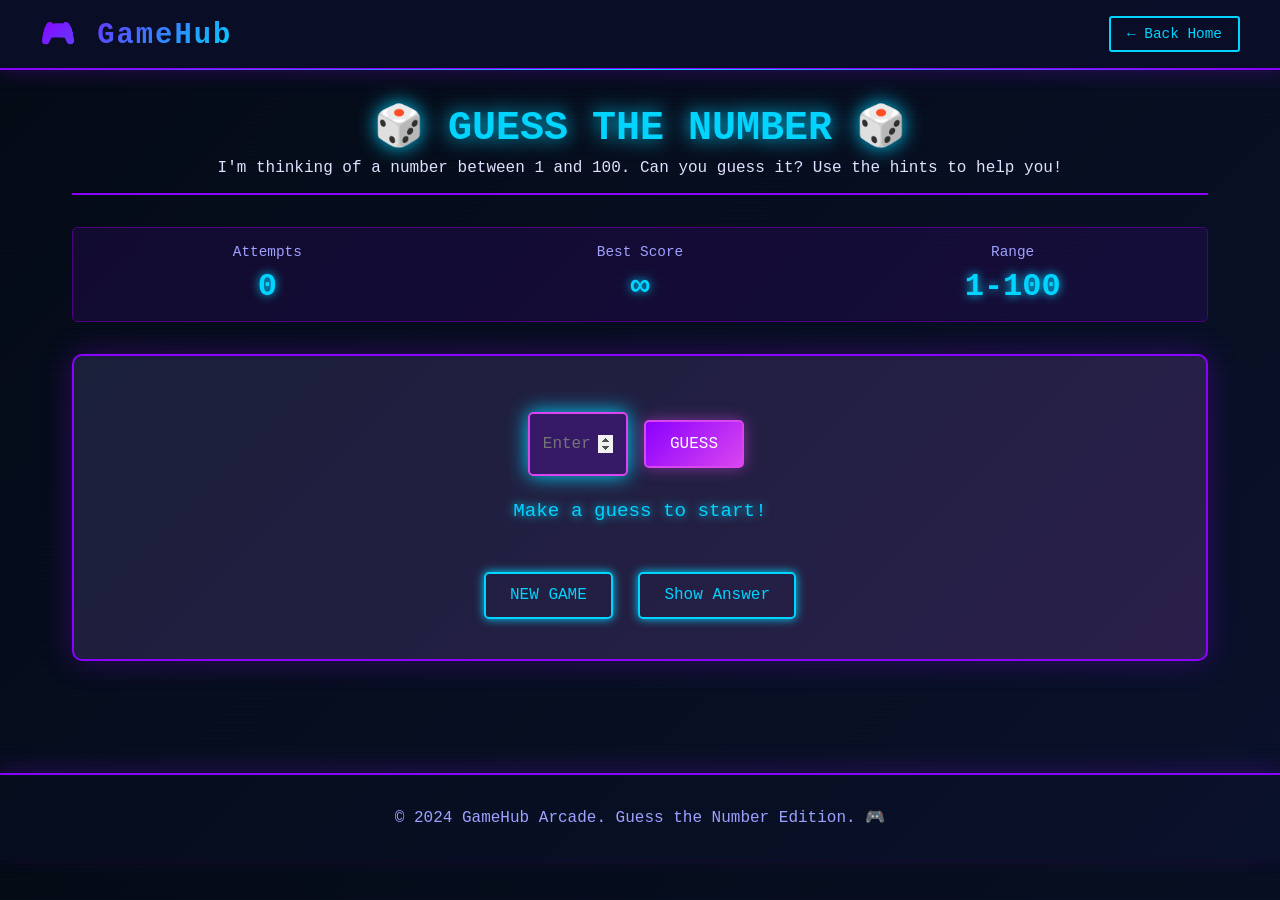
==== games/guessnum.html @ 2fbca7ae "first commit" ====
<!DOCTYPE html>
<html lang="en">
<head>
  <meta charset="UTF-8">
  <meta name="viewport" content="width=device-width, initial-scale=1.0">
  <title>Guess the Number - GameHub</title>
  <link rel="stylesheet" href="../style.css">
</head>
<body>
  <!-- HEADER -->
  <header>
    <div class="header-content">
      <div class="logo">🎮 GameHub</div>
      <div class="nav-buttons">
        <a href="../index.html" class="nav-btn">← Back Home</a>
      </div>
    </div>
  </header>

  <!-- MAIN CONTAINER -->
  <div class="container">
    <!-- GAME HEADER -->
    <section class="game-header">
      <h1>🎲 GUESS THE NUMBER 🎲</h1>
      <p>I'm thinking of a number between 1 and 100. Can you guess it? Use the hints to help you!</p>
    </section>

    <!-- GAME INFO -->
    <div class="game-info">
      <div class="info-box">
        <div class="info-label">Attempts</div>
        <div class="info-value" id="attemptsDisplay">0</div>
      </div>
      <div class="info-box">
        <div class="info-label">Best Score</div>
        <div class="info-value" id="bestScoreDisplay">∞</div>
      </div>
      <div class="info-box">
        <div class="info-label">Range</div>
        <div class="info-value" id="rangeDisplay">1-100</div>
      </div>
    </div>

    <!-- GAME CONTAINER -->
    <div class="game-container">
      <!-- INPUT GROUP -->
      <div class="guess-input-group">
        <input type="number" class="guess-input" id="guessInput" placeholder="Enter your guess" min="1" max="100">
        <button class="btn" id="guessBtn">GUESS</button>
      </div>

      <!-- FEEDBACK MESSAGE -->
      <div class="guess-feedback" id="feedbackMessage">Make a guess to start!</div>

      <!-- CONTROLS -->
      <div style="text-align: center; margin-top: 2rem;">
        <button class="btn btn-secondary" id="newGameBtn">NEW GAME</button>
        <button class="btn btn-secondary" id="showAnswerBtn">Show Answer</button>
      </div>
    </div>
  </div>

  <!-- FOOTER -->
  <footer>
    <p>&copy; 2024 GameHub Arcade. Guess the Number Edition. 🎮</p>
  </footer>

  <script src="../js/guessnum.js"></script>
</body>
</html>
---- style.css ----
/* ============================================
   GAMEHUB - CYBERPUNK ARCADE STYLING
   ============================================ */

* {
  margin: 0;
  padding: 0;
  box-sizing: border-box;
}

:root {
  --primary-purple: #8b00ff;
  --secondary-purple: #d946ef;
  --cyan-glow: #00d4ff;
  --neon-blue: #0066ff;
  --dark-bg: #0a0e27;
  --darker-bg: #050812;
  --card-bg: #1a1f3a;
  --text-primary: #e0e0ff;
  --text-secondary: #a0a0ff;
  --border-color: #4a0080;
}

/* ============================================
   GENERAL STYLES
   ============================================ */

body {
  font-family: 'Courier New', monospace;
  background: linear-gradient(135deg, var(--darker-bg) 0%, var(--dark-bg) 100%);
  color: var(--text-primary);
  overflow-x: hidden;
  position: relative;
}

body::before {
  content: '';
  position: fixed;
  top: 0;
  left: 0;
  width: 100%;
  height: 100%;
  background: 
    repeating-linear-gradient(
      0deg,
      rgba(0, 212, 255, 0.03) 0px,
      rgba(0, 212, 255, 0.03) 1px,
      transparent 1px,
      transparent 2px
    );
  pointer-events: none;
  z-index: 1;
  animation: scanlines 8s linear infinite;
}

@keyframes scanlines {
  0% { transform: translateY(0); }
  100% { transform: translateY(10px); }
}

/* Glitch effect for titles */
@keyframes glitch {
  0%, 19%, 21%, 23%, 25%, 54%, 56%, 100% {
    text-shadow: 
      0 0 10px var(--cyan-glow),
      0 0 20px var(--secondary-purple);
  }
  20%, 24%, 55% {
    text-shadow: 
      -2px 0 10px var(--cyan-glow),
      2px 0 20px var(--secondary-purple);
  }
}

/* Neon glow animation */
@keyframes neon-glow {
  0%, 100% {
    box-shadow: 0 0 10px var(--primary-purple), 
                0 0 20px var(--secondary-purple),
                inset 0 0 10px rgba(139, 0, 255, 0.3);
  }
  50% {
    box-shadow: 0 0 20px var(--primary-purple),
                0 0 40px var(--secondary-purple),
                inset 0 0 20px rgba(139, 0, 255, 0.5);
  }
}

@keyframes pulse-glow {
  0%, 100% { box-shadow: 0 0 5px var(--cyan-glow); }
  50% { box-shadow: 0 0 20px var(--cyan-glow), 0 0 30px var(--neon-blue); }
}

@keyframes float {
  0%, 100% { transform: translateY(0px); }
  50% { transform: translateY(-20px); }
}

/* ============================================
   HEADER & NAVIGATION
   ============================================ */

header {
  background: rgba(10, 14, 39, 0.95);
  border-bottom: 2px solid var(--primary-purple);
  padding: 1rem 2rem;
  position: relative;
  z-index: 100;
  box-shadow: 0 0 20px rgba(139, 0, 255, 0.3);
}

header::after {
  content: '';
  position: absolute;
  bottom: -2px;
  left: 0;
  width: 100%;
  height: 1px;
  background: linear-gradient(90deg, 
              transparent, 
              var(--cyan-glow), 
              transparent);
  animation: pulse-glow 2s ease-in-out infinite;
}

.header-content {
  max-width: 1200px;
  margin: 0 auto;
  display: flex;
  justify-content: space-between;
  align-items: center;
  flex-wrap: wrap;
  gap: 1rem;
}

.logo {
  font-size: 1.8rem;
  font-weight: bold;
  background: linear-gradient(135deg, var(--primary-purple), var(--cyan-glow));
  -webkit-background-clip: text;
  -webkit-text-fill-color: transparent;
  background-clip: text;
  animation: glitch 3s ease-in-out infinite;
  letter-spacing: 2px;
}

.nav-buttons {
  display: flex;
  gap: 1rem;
  flex-wrap: wrap;
}

.nav-btn {
  background: transparent;
  border: 2px solid var(--cyan-glow);
  color: var(--cyan-glow);
  padding: 0.5rem 1rem;
  cursor: pointer;
  font-family: 'Courier New', monospace;
  font-size: 0.9rem;
  border-radius: 3px;
  transition: all 0.3s ease;
  text-decoration: none;
  display: inline-block;
}

.nav-btn:hover {
  background: var(--cyan-glow);
  color: var(--dark-bg);
  box-shadow: 0 0 20px var(--cyan-glow);
  transform: scale(1.05);
}

/* ============================================
   MAIN CONTAINER
   ============================================ */

.container {
  max-width: 1200px;
  margin: 0 auto;
  padding: 2rem;
  position: relative;
  z-index: 2;
}

/* ============================================
   HERO SECTION
   ============================================ */

.hero {
  text-align: center;
  margin: 3rem 0;
  padding: 2rem;
  border: 2px solid var(--primary-purple);
  background: rgba(139, 0, 255, 0.05);
  border-radius: 10px;
  box-shadow: 0 0 30px rgba(139, 0, 255, 0.2);
  animation: neon-glow 3s ease-in-out infinite;
}

.hero h1 {
  font-size: 3rem;
  margin-bottom: 1rem;
  color: var(--cyan-glow);
  text-shadow: 0 0 20px var(--cyan-glow);
  animation: glitch 4s ease-in-out infinite;
  letter-spacing: 3px;
}

.hero p {
  font-size: 1.1rem;
  color: var(--text-secondary);
  margin-bottom: 1.5rem;
}

/* ============================================
   GAME CARDS GRID
   ============================================ */

.games-grid {
  display: grid;
  grid-template-columns: repeat(auto-fit, minmax(280px, 1fr));
  gap: 2rem;
  margin: 3rem 0;
}

.game-card {
  background: linear-gradient(135deg, var(--card-bg) 0%, #2a1f4a 100%);
  border: 2px solid var(--border-color);
  border-radius: 10px;
  overflow: hidden;
  cursor: pointer;
  transition: all 0.4s cubic-bezier(0.68, -0.55, 0.265, 1.55);
  position: relative;
  box-shadow: 0 0 20px rgba(139, 0, 255, 0.3);
}

.game-card::before {
  content: '';
  position: absolute;
  top: 0;
  left: -100%;
  width: 100%;
  height: 100%;
  background: linear-gradient(90deg, 
              transparent, 
              rgba(0, 212, 255, 0.3),
              transparent);
  transition: left 0.5s ease;
}

.game-card:hover::before {
  left: 100%;
}

.game-card:hover {
  transform: translateY(-10px) scale(1.05);
  border-color: var(--cyan-glow);
  box-shadow: 0 0 40px var(--cyan-glow), 
              0 0 60px var(--primary-purple);
  background: linear-gradient(135deg, #2a1f4a 0%, var(--card-bg) 100%);
}

.game-card-icon {
  font-size: 3rem;
  text-align: center;
  padding: 2rem 1rem;
  background: linear-gradient(135deg, rgba(139, 0, 255, 0.2), rgba(0, 212, 255, 0.1));
  border-bottom: 1px solid var(--border-color);
}

.game-card-content {
  padding: 1.5rem;
}

.game-card h3 {
  font-size: 1.3rem;
  margin-bottom: 0.5rem;
  color: var(--cyan-glow);
  text-shadow: 0 0 10px var(--cyan-glow);
}

.game-card p {
  font-size: 0.9rem;
  color: var(--text-secondary);
  margin-bottom: 1.5rem;
}

.play-btn {
  width: 100%;
  padding: 0.8rem;
  background: linear-gradient(135deg, var(--primary-purple), var(--secondary-purple));
  border: 2px solid var(--secondary-purple);
  color: white;
  font-family: 'Courier New', monospace;
  font-size: 1rem;
  font-weight: bold;
  cursor: pointer;
  border-radius: 5px;
  transition: all 0.3s ease;
  box-shadow: 0 0 15px rgba(217, 70, 239, 0.5);
}

.play-btn:hover {
  background: linear-gradient(135deg, var(--secondary-purple), var(--primary-purple));
  box-shadow: 0 0 25px rgba(217, 70, 239, 0.8);
  transform: scale(1.05);
}

.play-btn:active {
  transform: scale(0.95);
}

/* ============================================
   BUTTONS & CONTROLS
   ============================================ */

.btn {
  padding: 0.8rem 1.5rem;
  background: linear-gradient(135deg, var(--primary-purple), var(--secondary-purple));
  border: 2px solid var(--secondary-purple);
  color: white;
  font-family: 'Courier New', monospace;
  font-size: 1rem;
  cursor: pointer;
  border-radius: 5px;
  transition: all 0.3s ease;
  box-shadow: 0 0 15px rgba(217, 70, 239, 0.5);
  text-decoration: none;
  display: inline-block;
  margin: 0.5rem;
}

.btn:hover {
  background: linear-gradient(135deg, var(--secondary-purple), var(--primary-purple));
  box-shadow: 0 0 25px rgba(217, 70, 239, 0.8);
  transform: scale(1.05);
}

.btn-secondary {
  background: transparent;
  border: 2px solid var(--cyan-glow);
  color: var(--cyan-glow);
  box-shadow: 0 0 10px var(--cyan-glow);
}

.btn-secondary:hover {
  background: var(--cyan-glow);
  color: var(--dark-bg);
  box-shadow: 0 0 20px var(--cyan-glow);
}

/* ============================================
   GAME PAGE LAYOUT
   ============================================ */

.game-header {
  text-align: center;
  margin-bottom: 2rem;
  padding-bottom: 1rem;
  border-bottom: 2px solid var(--primary-purple);
}

.game-header h1 {
  font-size: 2.5rem;
  color: var(--cyan-glow);
  text-shadow: 0 0 20px var(--cyan-glow);
  margin-bottom: 0.5rem;
}

.game-container {
  background: linear-gradient(135deg, var(--card-bg) 0%, #2a1f4a 100%);
  border: 2px solid var(--primary-purple);
  border-radius: 10px;
  padding: 2rem;
  box-shadow: 0 0 30px rgba(139, 0, 255, 0.3);
  margin: 2rem 0;
  animation: neon-glow 3s ease-in-out infinite;
}

.game-info {
  display: flex;
  justify-content: space-between;
  flex-wrap: wrap;
  gap: 1rem;
  margin-bottom: 2rem;
  padding: 1rem;
  background: rgba(139, 0, 255, 0.1);
  border: 1px solid var(--border-color);
  border-radius: 5px;
}

.info-box {
  flex: 1;
  min-width: 150px;
  text-align: center;
}

.info-label {
  color: var(--text-secondary);
  font-size: 0.9rem;
  margin-bottom: 0.5rem;
}

.info-value {
  font-size: 2rem;
  color: var(--cyan-glow);
  font-weight: bold;
  text-shadow: 0 0 10px var(--cyan-glow);
}

/* ============================================
   SNAKE GAME STYLES
   ============================================ */

#gameCanvas {
  background: rgba(5, 8, 18, 0.9);
  border: 3px solid var(--cyan-glow);
  display: block;
  margin: 2rem auto;
  box-shadow: 0 0 30px var(--cyan-glow);
  border-radius: 5px;
}

/* ============================================
   TIC TAC TOE STYLES
   ============================================ */

.tictactoe-board {
  display: grid;
  grid-template-columns: repeat(3, 1fr);
  gap: 10px;
  margin: 2rem auto;
  width: 100%;
  max-width: 300px;
}

.cell {
  width: 100%;
  aspect-ratio: 1;
  background: linear-gradient(135deg, rgba(139, 0, 255, 0.2), rgba(0, 212, 255, 0.1));
  border: 2px solid var(--primary-purple);
  color: var(--cyan-glow);
  font-size: 3rem;
  font-weight: bold;
  cursor: pointer;
  transition: all 0.3s ease;
  border-radius: 5px;
  display: flex;
  align-items: center;
  justify-content: center;
  font-family: 'Courier New', monospace;
}

.cell:hover {
  background: linear-gradient(135deg, rgba(139, 0, 255, 0.4), rgba(0, 212, 255, 0.2));
  box-shadow: 0 0 20px var(--primary-purple);
  transform: scale(1.05);
}

.tictactoe-status {
  text-align: center;
  margin: 1rem 0;
  font-size: 1.5rem;
  color: var(--cyan-glow);
  text-shadow: 0 0 10px var(--cyan-glow);
  min-height: 2rem;
}

/* ============================================
   CLICK SPEED TEST STYLES
   ============================================ */

.click-zone {
  width: 100%;
  max-width: 400px;
  height: 300px;
  background: linear-gradient(135deg, rgba(139, 0, 255, 0.1), rgba(0, 212, 255, 0.1));
  border: 3px solid var(--cyan-glow);
  margin: 2rem auto;
  border-radius: 10px;
  cursor: pointer;
  display: flex;
  align-items: center;
  justify-content: center;
  font-size: 2rem;
  color: var(--cyan-glow);
  transition: all 0.2s ease;
  user-select: none;
  box-shadow: 0 0 30px var(--cyan-glow);
}

.click-zone:hover {
  box-shadow: 0 0 40px var(--cyan-glow);
}

.click-zone.active {
  background: linear-gradient(135deg, rgba(0, 212, 255, 0.3), rgba(139, 0, 255, 0.3));
  transform: scale(1.02);
}

/* ============================================
   GUESS NUMBER STYLES
   ============================================ */

.guess-input-group {
  display: flex;
  gap: 0.5rem;
  justify-content: center;
  margin: 1.5rem 0;
  flex-wrap: wrap;
}

.guess-input {
  padding: 0.8rem;
  background: rgba(139, 0, 255, 0.2);
  border: 2px solid var(--cyan-glow);
  color: var(--text-primary);
  font-family: 'Courier New', monospace;
  font-size: 1rem;
  border-radius: 5px;
  width: 100px;
  text-align: center;
}

.guess-input:focus {
  outline: none;
  box-shadow: 0 0 20px var(--cyan-glow);
  border-color: var(--secondary-purple);
}

.guess-feedback {
  text-align: center;
  font-size: 1.2rem;
  margin: 1.5rem 0;
  color: var(--cyan-glow);
  text-shadow: 0 0 10px var(--cyan-glow);
  min-height: 2rem;
}

/* ============================================
   MEMORY GAME STYLES
   ============================================ */

.memory-grid {
  display: grid;
  grid-template-columns: repeat(4, 1fr);
  gap: 15px;
  margin: 2rem auto;
  max-width: 500px;
}

.memory-card {
  width: 100%;
  aspect-ratio: 1;
  background: linear-gradient(135deg, var(--primary-purple), var(--secondary-purple));
  border: 2px solid var(--cyan-glow);
  border-radius: 10px;
  cursor: pointer;
  font-size: 2rem;
  display: flex;
  align-items: center;
  justify-content: center;
  transition: all 0.3s ease;
  box-shadow: 0 0 15px var(--primary-purple);
  user-select: none;
  transform-style: preserve-3d;
  transform: rotateY(0deg);
}

.memory-card.flipped {
  background: linear-gradient(135deg, rgba(0, 212, 255, 0.3), rgba(139, 0, 255, 0.3));
  transform: rotateY(180deg);
}

.memory-card.matched {
  background: linear-gradient(135deg, rgba(0, 255, 136, 0.3), rgba(0, 212, 255, 0.3));
  border-color: #00ff88;
  box-shadow: 0 0 25px #00ff88;
}

.memory-card:hover {
  transform: scale(1.05);
  box-shadow: 0 0 25px var(--primary-purple);
}

/* ============================================
   FOOTER
   ============================================ */

footer {
  text-align: center;
  padding: 2rem;
  color: var(--text-secondary);
  border-top: 2px solid var(--primary-purple);
  margin-top: 3rem;
  box-shadow: 0 -5px 20px rgba(139, 0, 255, 0.2);
}

/* ============================================
   RESPONSIVE DESIGN
   ============================================ */

@media (max-width: 768px) {
  .hero h1 {
    font-size: 2rem;
  }

  .games-grid {
    grid-template-columns: 1fr;
  }

  .header-content {
    flex-direction: column;
    gap: 1rem;
  }

  .memory-grid {
    grid-template-columns: repeat(3, 1fr);
  }

  .game-header h1 {
    font-size: 1.8rem;
  }
}

@media (max-width: 480px) {
  .container {
    padding: 1rem;
  }

  .hero {
    margin: 1.5rem 0;
    padding: 1rem;
  }

  .hero h1 {
    font-size: 1.5rem;
    letter-spacing: 1px;
  }

  .memory-grid {
    grid-template-columns: repeat(2, 1fr);
  }

  .tictactoe-board {
    max-width: 100%;
  }

  .game-info {
    flex-direction: column;
  }

  .info-box {
    min-width: 100%;
  }
}
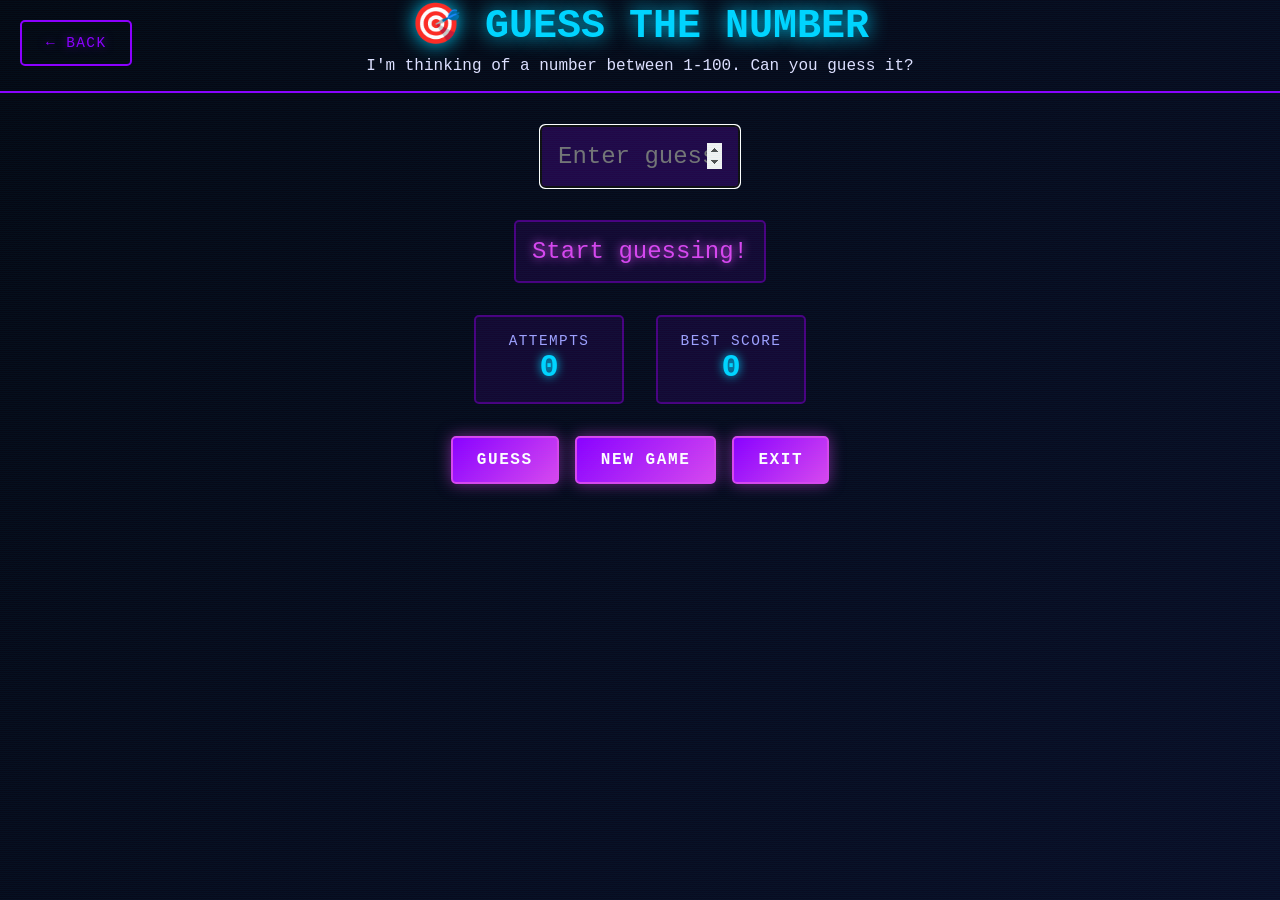
==== commit 23d36a31: "update GameHub project" ====
--- a/games/guessnum.html
+++ b/games/guessnum.html
@@ -3,68 +3,66 @@
 <head>
   <meta charset="UTF-8">
   <meta name="viewport" content="width=device-width, initial-scale=1.0">
-  <title>Guess the Number - GameHub</title>
+  <title>Guess Number - GameHub</title>
   <link rel="stylesheet" href="../style.css">
+  <style>
+    .guess-container { display: flex; flex-direction: column; align-items: center; gap: 2rem; }
+    .number-input { width: 200px; padding: 1rem; font-size: 1.5rem; text-align: center; background: rgba(139, 0, 255, 0.2); border: 2px solid var(--primary-purple); color: var(--cyan-glow); border-radius: 5px; font-family: 'Courier New', monospace; }
+    .hint-box { font-size: 1.5rem; color: var(--secondary-purple); text-shadow: 0 0 10px var(--secondary-purple); padding: 1rem; background: rgba(139, 0, 255, 0.1); border: 2px solid var(--border-color); border-radius: 5px; min-height: 2rem; }
+    .stat-box { text-align: center; padding: 1rem; background: rgba(139, 0, 255, 0.1); border: 2px solid var(--border-color); border-radius: 5px; min-width: 150px; }
+    .stat-label { font-size: 0.9rem; color: var(--text-secondary); text-transform: uppercase; letter-spacing: 0.1em; }
+    .stat-value { font-size: 2rem; color: var(--cyan-glow); font-weight: bold; text-shadow: 0 0 10px var(--cyan-glow); }
+    .stats { display: flex; gap: 2rem; justify-content: center; flex-wrap: wrap; }
+    .controls { display: flex; gap: 1rem; flex-wrap: wrap; justify-content: center; }
+    .btn { padding: 0.8rem 1.5rem; background: linear-gradient(135deg, var(--primary-purple), var(--secondary-purple)); border: 2px solid var(--secondary-purple); color: white; font-family: 'Courier New', monospace; font-size: 1rem; font-weight: bold; cursor: pointer; border-radius: 5px; box-shadow: 0 0 15px rgba(217, 70, 239, 0.5); letter-spacing: 0.1em; text-decoration: none; display: inline-block; transition: all 0.3s; }
+    .btn:hover { background: linear-gradient(135deg, var(--secondary-purple), var(--primary-purple)); box-shadow: 0 0 25px rgba(217, 70, 239, 0.8); transform: scale(1.05); }
+    .game-over { position: fixed; top: 0; left: 0; width: 100%; height: 100%; background: rgba(0, 0, 0, 0.9); display: none; align-items: center; justify-content: center; z-index: 1000; }
+    .game-over.active { display: flex; }
+    .result { background: linear-gradient(135deg, var(--card-bg) 0%, #2a1f4a 100%); border: 3px solid var(--cyan-glow); border-radius: 10px; padding: 2rem; text-align: center; box-shadow: 0 0 40px var(--cyan-glow); }
+    .result h2 { font-size: 2rem; color: var(--cyan-glow); margin-bottom: 1rem; }
+    .final-value { font-size: 2.5rem; color: var(--secondary-purple); margin: 1rem 0; text-shadow: 0 0 15px var(--secondary-purple); }
+  </style>
 </head>
-<body>
-  <!-- HEADER -->
-  <header>
-    <div class="header-content">
-      <div class="logo">🎮 GameHub</div>
-      <div class="nav-buttons">
-        <a href="../index.html" class="nav-btn">← Back Home</a>
+<body class="game-page">
+  <div id="particles-container" class="particles-container"></div>
+  <a href="../gamecenter.html" class="back-button"><span class="back-icon">← BACK</span></a>
+  <div class="container">
+    <div class="game-header">
+      <h1>🎯 GUESS THE NUMBER</h1>
+      <p>I'm thinking of a number between 1-100. Can you guess it?</p>
+    </div>
+    <div class="guess-container">
+      <input type="number" id="guessInput" class="number-input" placeholder="Enter guess" min="1" max="100">
+      <div class="hint-box" id="hint">Start guessing!</div>
+      <div class="stats">
+        <div class="stat-box">
+          <div class="stat-label">Attempts</div>
+          <div class="stat-value" id="attempts">0</div>
+        </div>
+        <div class="stat-box">
+          <div class="stat-label">Best Score</div>
+          <div class="stat-value" id="bestAttempts">0</div>
+        </div>
       </div>
-    </div>
-  </header>
-
-  <!-- MAIN CONTAINER -->
-  <div class="container">
-    <!-- GAME HEADER -->
-    <section class="game-header">
-      <h1>🎲 GUESS THE NUMBER 🎲</h1>
-      <p>I'm thinking of a number between 1 and 100. Can you guess it? Use the hints to help you!</p>
-    </section>
-
-    <!-- GAME INFO -->
-    <div class="game-info">
-      <div class="info-box">
-        <div class="info-label">Attempts</div>
-        <div class="info-value" id="attemptsDisplay">0</div>
-      </div>
-      <div class="info-box">
-        <div class="info-label">Best Score</div>
-        <div class="info-value" id="bestScoreDisplay">∞</div>
-      </div>
-      <div class="info-box">
-        <div class="info-label">Range</div>
-        <div class="info-value" id="rangeDisplay">1-100</div>
-      </div>
-    </div>
-
-    <!-- GAME CONTAINER -->
-    <div class="game-container">
-      <!-- INPUT GROUP -->
-      <div class="guess-input-group">
-        <input type="number" class="guess-input" id="guessInput" placeholder="Enter your guess" min="1" max="100">
+      <div class="controls">
         <button class="btn" id="guessBtn">GUESS</button>
-      </div>
-
-      <!-- FEEDBACK MESSAGE -->
-      <div class="guess-feedback" id="feedbackMessage">Make a guess to start!</div>
-
-      <!-- CONTROLS -->
-      <div style="text-align: center; margin-top: 2rem;">
-        <button class="btn btn-secondary" id="newGameBtn">NEW GAME</button>
-        <button class="btn btn-secondary" id="showAnswerBtn">Show Answer</button>
+        <button class="btn" id="newGameBtn">NEW GAME</button>
+        <a href="../gamecenter.html" class="btn">EXIT</a>
       </div>
     </div>
   </div>
-
-  <!-- FOOTER -->
-  <footer>
-    <p>&copy; 2024 GameHub Arcade. Guess the Number Edition. 🎮</p>
-  </footer>
-
+  <div class="game-over" id="gameOver">
+    <div class="result">
+      <h2>🎉 YOU WIN!</h2>
+      <p style="color: var(--text-secondary); margin-bottom: 1rem;">You found the number in:</p>
+      <div class="final-value" id="finalAttempts">0</div>
+      <p style="color: var(--text-secondary); margin-bottom: 1rem;">Attempts</p>
+      <div style="display: flex; gap: 1rem; justify-content: center; flex-wrap: wrap; margin-top: 2rem;">
+        <button class="btn" id="playAgainBtn">PLAY AGAIN</button>
+        <a href="../gamecenter.html" class="btn">RETURN</a>
+      </div>
+    </div>
+  </div>
   <script src="../js/guessnum.js"></script>
 </body>
 </html>
--- a/style.css
+++ b/style.css
@@ -22,8 +22,105 @@
 }
 
 /* ============================================
+   KEYFRAME ANIMATIONS
+   ============================================ */
+
+@keyframes scanlines {
+  0% { transform: translateY(0); }
+  100% { transform: translateY(10px); }
+}
+
+@keyframes glitch {
+  0%, 19%, 21%, 23%, 25%, 54%, 56%, 100% {
+    text-shadow: 
+      0 0 10px var(--cyan-glow),
+      0 0 20px var(--secondary-purple);
+  }
+  20%, 24%, 55% {
+    text-shadow: 
+      -2px 0 10px var(--cyan-glow),
+      2px 0 20px var(--secondary-purple);
+  }
+}
+
+@keyframes neon-glow {
+  0%, 100% {
+    box-shadow: 0 0 10px var(--primary-purple), 
+                0 0 20px var(--secondary-purple),
+                inset 0 0 10px rgba(139, 0, 255, 0.3);
+  }
+  50% {
+    box-shadow: 0 0 20px var(--primary-purple),
+                0 0 40px var(--secondary-purple),
+                inset 0 0 20px rgba(139, 0, 255, 0.5);
+  }
+}
+
+@keyframes pulseGlow {
+  0%, 100% { 
+    box-shadow: 0 0 5px var(--cyan-glow);
+    transform: scale(1);
+  }
+  50% { 
+    box-shadow: 0 0 25px var(--cyan-glow), 0 0 35px var(--neon-blue);
+    transform: scale(1.05);
+  }
+}
+
+@keyframes glow {
+  0%, 100% {
+    opacity: 1;
+    text-shadow: 0 0 10px rgba(0, 212, 255, 0.5);
+  }
+  50% {
+    opacity: 0.7;
+    text-shadow: 0 0 20px rgba(0, 212, 255, 1), 0 0 30px rgba(139, 0, 255, 0.8);
+  }
+}
+
+@keyframes screenFlash {
+  0% {
+    background: rgba(255, 255, 255, 0.8);
+    opacity: 1;
+  }
+  100% {
+    background: rgba(255, 255, 255, 0);
+    opacity: 0;
+  }
+}
+
+@keyframes slideInUp {
+  from {
+    opacity: 0;
+    transform: translateY(30px);
+  }
+  to {
+    opacity: 1;
+    transform: translateY(0);
+  }
+}
+
+@keyframes slideInCard {
+  from {
+    opacity: 0;
+    transform: translateY(20px);
+  }
+  to {
+    opacity: 1;
+    transform: translateY(0);
+  }
+}
+
+/* ============================================
    GENERAL STYLES
    ============================================ */
+
+html, body {
+  width: 100%;
+  height: 100%;
+  margin: 0;
+  padding: 0;
+}
 
 body {
   font-family: 'Courier New', monospace;
@@ -49,168 +146,212 @@
       transparent 2px
     );
   pointer-events: none;
+  z-index: 0;
+  animation: scanlines 8s linear infinite;
+}
+
+/* ============================================
+   LANDING PAGE STYLES
+   ============================================ */
+
+.landing-page {
+  width: 100%;
+  height: 100vh;
+  display: flex;
+  flex-direction: column;
+  align-items: center;
+  justify-content: center;
+  overflow: hidden;
+}
+
+.particles-container {
+  position: fixed;
+  top: 0;
+  left: 0;
+  width: 100%;
+  height: 100%;
   z-index: 1;
-  animation: scanlines 8s linear infinite;
-}
-
-@keyframes scanlines {
-  0% { transform: translateY(0); }
-  100% { transform: translateY(10px); }
-}
-
-/* Glitch effect for titles */
-@keyframes glitch {
-  0%, 19%, 21%, 23%, 25%, 54%, 56%, 100% {
-    text-shadow: 
-      0 0 10px var(--cyan-glow),
-      0 0 20px var(--secondary-purple);
-  }
-  20%, 24%, 55% {
-    text-shadow: 
-      -2px 0 10px var(--cyan-glow),
-      2px 0 20px var(--secondary-purple);
-  }
-}
-
-/* Neon glow animation */
-@keyframes neon-glow {
-  0%, 100% {
-    box-shadow: 0 0 10px var(--primary-purple), 
-                0 0 20px var(--secondary-purple),
-                inset 0 0 10px rgba(139, 0, 255, 0.3);
-  }
-  50% {
-    box-shadow: 0 0 20px var(--primary-purple),
-                0 0 40px var(--secondary-purple),
-                inset 0 0 20px rgba(139, 0, 255, 0.5);
-  }
-}
-
-@keyframes pulse-glow {
-  0%, 100% { box-shadow: 0 0 5px var(--cyan-glow); }
-  50% { box-shadow: 0 0 20px var(--cyan-glow), 0 0 30px var(--neon-blue); }
-}
-
-@keyframes float {
-  0%, 100% { transform: translateY(0px); }
-  50% { transform: translateY(-20px); }
-}
-
-/* ============================================
-   HEADER & NAVIGATION
-   ============================================ */
-
-header {
-  background: rgba(10, 14, 39, 0.95);
-  border-bottom: 2px solid var(--primary-purple);
-  padding: 1rem 2rem;
+  pointer-events: none;
+}
+
+.ninja-canvas {
+  position: fixed;
+  top: 0;
+  left: 0;
+  z-index: 2;
+  pointer-events: none;
+}
+
+.landing-content {
   position: relative;
+  z-index: 3;
+  text-align: center;
+  display: flex;
+  flex-direction: column;
+  align-items: center;
+  justify-content: center;
+  height: 100vh;
+  width: 100%;
+}
+
+.gamehub-title {
+  margin-bottom: 2rem;
+}
+
+.glowing-text {
+  font-size: clamp(2rem, 8vw, 5rem);
+  letter-spacing: 0.2em;
+  color: var(--cyan-glow);
+  text-shadow: 
+    0 0 10px var(--cyan-glow),
+    0 0 20px var(--secondary-purple),
+    0 0 30px var(--primary-purple);
+  margin: 0;
+}
+
+.letter {
+  display: inline-block;
+  opacity: 0.5;
+}
+
+.tagline {
+  font-size: clamp(1rem, 3vw, 2rem);
+  color: var(--secondary-purple);
+  margin: 1rem 0 3rem;
+  text-shadow: 0 0 15px var(--secondary-purple);
+  letter-spacing: 0.1em;
+}
+
+.enter-button {
+  padding: 1.2rem 3rem;
+  font-size: 1.2rem;
+  font-family: 'Courier New', monospace;
+  font-weight: bold;
+  letter-spacing: 0.15em;
+  background: linear-gradient(135deg, var(--primary-purple), var(--secondary-purple));
+  border: 3px solid var(--cyan-glow);
+  color: #fff;
+  cursor: pointer;
+  border-radius: 8px;
+  transition: all 0.3s ease;
+  position: relative;
+  overflow: hidden;
+  box-shadow: 
+    0 0 20px var(--primary-purple),
+    0 0 40px var(--secondary-purple),
+    inset 0 0 20px rgba(0, 212, 255, 0.3);
+  text-shadow: 0 0 10px rgba(0, 0, 0, 0.5);
+}
+
+.enter-button:hover {
+  transform: scale(1.1);
+  box-shadow: 
+    0 0 30px var(--cyan-glow),
+    0 0 50px var(--primary-purple),
+    inset 0 0 30px rgba(0, 212, 255, 0.5);
+}
+
+.enter-button:active {
+  transform: scale(0.95);
+}
+
+.button-text {
+  position: relative;
+  z-index: 1;
+}
+
+.button-glow {
+  position: absolute;
+  top: 0;
+  left: 0;
+  width: 100%;
+  height: 100%;
+  background: radial-gradient(circle at center, rgba(0, 212, 255, 0.3), transparent);
+  border-radius: 8px;
+  animation: pulseGlow 2s ease-in-out infinite;
+}
+
+.loading-msg {
+  margin-top: 3rem;
+  font-size: 1rem;
+  color: var(--cyan-glow);
+  opacity: 0;
+  transition: opacity 0.3s ease;
+  letter-spacing: 0.1em;
+  animation: glow 2s ease-in-out infinite;
+}
+
+.flash-effect {
+  position: fixed;
+  top: 0;
+  left: 0;
+  width: 100%;
+  height: 100%;
+  background: rgba(255, 255, 255, 0);
+  z-index: 999;
+  pointer-events: none;
+}
+
+/* ============================================
+   GAME CENTER PAGE STYLES
+   ============================================ */
+
+.game-center-page {
+  min-height: 100vh;
+  padding: 2rem;
+  padding-top: 80px;
+}
+
+.game-center-container {
+  max-width: 1400px;
+  margin: 0 auto;
+  position: relative;
+  z-index: 10;
+}
+
+.center-title {
+  text-align: center;
+  margin-bottom: 3rem;
+}
+
+.center-heading {
+  font-size: clamp(2rem, 5vw, 3.5rem);
+  color: var(--cyan-glow);
+  text-shadow: 
+    0 0 20px var(--cyan-glow),
+    0 0 40px var(--secondary-purple);
+  letter-spacing: 0.2em;
+  margin-bottom: 1rem;
+}
+
+.back-button {
+  position: fixed;
+  top: 20px;
+  left: 20px;
   z-index: 100;
-  box-shadow: 0 0 20px rgba(139, 0, 255, 0.3);
-}
-
-header::after {
-  content: '';
-  position: absolute;
-  bottom: -2px;
-  left: 0;
-  width: 100%;
-  height: 1px;
-  background: linear-gradient(90deg, 
-              transparent, 
-              var(--cyan-glow), 
-              transparent);
-  animation: pulse-glow 2s ease-in-out infinite;
-}
-
-.header-content {
-  max-width: 1200px;
-  margin: 0 auto;
-  display: flex;
-  justify-content: space-between;
-  align-items: center;
-  flex-wrap: wrap;
-  gap: 1rem;
-}
-
-.logo {
-  font-size: 1.8rem;
-  font-weight: bold;
-  background: linear-gradient(135deg, var(--primary-purple), var(--cyan-glow));
-  -webkit-background-clip: text;
-  -webkit-text-fill-color: transparent;
-  background-clip: text;
-  animation: glitch 3s ease-in-out infinite;
-  letter-spacing: 2px;
-}
-
-.nav-buttons {
-  display: flex;
-  gap: 1rem;
-  flex-wrap: wrap;
-}
-
-.nav-btn {
+  padding: 0.8rem 1.5rem;
   background: transparent;
-  border: 2px solid var(--cyan-glow);
-  color: var(--cyan-glow);
-  padding: 0.5rem 1rem;
-  cursor: pointer;
+  border: 2px solid var(--primary-purple);
+  color: var(--primary-purple);
+  text-decoration: none;
   font-family: 'Courier New', monospace;
   font-size: 0.9rem;
-  border-radius: 3px;
+  cursor: pointer;
+  border-radius: 5px;
   transition: all 0.3s ease;
-  text-decoration: none;
+  text-shadow: 0 0 10px rgba(139, 0, 255, 0.5);
+  letter-spacing: 0.1em;
+}
+
+.back-button:hover {
+  background: var(--primary-purple);
+  color: #fff;
+  box-shadow: 0 0 25px var(--primary-purple);
+  transform: scale(1.05);
+}
+
+.back-icon {
   display: inline-block;
-}
-
-.nav-btn:hover {
-  background: var(--cyan-glow);
-  color: var(--dark-bg);
-  box-shadow: 0 0 20px var(--cyan-glow);
-  transform: scale(1.05);
-}
-
-/* ============================================
-   MAIN CONTAINER
-   ============================================ */
-
-.container {
-  max-width: 1200px;
-  margin: 0 auto;
-  padding: 2rem;
-  position: relative;
-  z-index: 2;
-}
-
-/* ============================================
-   HERO SECTION
-   ============================================ */
-
-.hero {
-  text-align: center;
-  margin: 3rem 0;
-  padding: 2rem;
-  border: 2px solid var(--primary-purple);
-  background: rgba(139, 0, 255, 0.05);
-  border-radius: 10px;
-  box-shadow: 0 0 30px rgba(139, 0, 255, 0.2);
-  animation: neon-glow 3s ease-in-out infinite;
-}
-
-.hero h1 {
-  font-size: 3rem;
-  margin-bottom: 1rem;
-  color: var(--cyan-glow);
-  text-shadow: 0 0 20px var(--cyan-glow);
-  animation: glitch 4s ease-in-out infinite;
-  letter-spacing: 3px;
-}
-
-.hero p {
-  font-size: 1.1rem;
-  color: var(--text-secondary);
-  margin-bottom: 1.5rem;
 }
 
 /* ============================================
@@ -219,15 +360,15 @@
 
 .games-grid {
   display: grid;
-  grid-template-columns: repeat(auto-fit, minmax(280px, 1fr));
-  gap: 2rem;
-  margin: 3rem 0;
+  grid-template-columns: repeat(auto-fit, minmax(300px, 1fr));
+  gap: 2.5rem;
+  margin: 2rem 0;
 }
 
 .game-card {
   background: linear-gradient(135deg, var(--card-bg) 0%, #2a1f4a 100%);
   border: 2px solid var(--border-color);
-  border-radius: 10px;
+  border-radius: 12px;
   overflow: hidden;
   cursor: pointer;
   transition: all 0.4s cubic-bezier(0.68, -0.55, 0.265, 1.55);
@@ -246,112 +387,130 @@
               transparent, 
               rgba(0, 212, 255, 0.3),
               transparent);
-  transition: left 0.5s ease;
+  transition: left 0.6s ease;
+  z-index: 1;
 }
 
 .game-card:hover::before {
   left: 100%;
 }
 
-.game-card:hover {
-  transform: translateY(-10px) scale(1.05);
+.game-card:hover,
+.game-card.card-active {
+  transform: translateY(-15px) scale(1.05);
   border-color: var(--cyan-glow);
-  box-shadow: 0 0 40px var(--cyan-glow), 
-              0 0 60px var(--primary-purple);
+  box-shadow: 
+    0 0 40px var(--cyan-glow), 
+    0 0 60px var(--primary-purple),
+    inset 0 0 20px rgba(0, 212, 255, 0.2);
   background: linear-gradient(135deg, #2a1f4a 0%, var(--card-bg) 100%);
 }
 
-.game-card-icon {
-  font-size: 3rem;
-  text-align: center;
-  padding: 2rem 1rem;
-  background: linear-gradient(135deg, rgba(139, 0, 255, 0.2), rgba(0, 212, 255, 0.1));
-  border-bottom: 1px solid var(--border-color);
-}
-
-.game-card-content {
-  padding: 1.5rem;
-}
-
-.game-card h3 {
-  font-size: 1.3rem;
-  margin-bottom: 0.5rem;
-  color: var(--cyan-glow);
-  text-shadow: 0 0 10px var(--cyan-glow);
-}
-
-.game-card p {
-  font-size: 0.9rem;
+.card-header {
+  padding: 2rem 1.5rem;
+  background: linear-gradient(135deg, rgba(139, 0, 255, 0.25), rgba(0, 212, 255, 0.15));
+  border-bottom: 2px solid var(--border-color);
+  display: flex;
+  flex-direction: column;
+  align-items: center;
+  gap: 1rem;
+}
+
+.card-icon {
+  font-size: 3.5rem;
+  filter: drop-shadow(0 0 15px var(--cyan-glow));
+}
+
+.card-title {
+  font-size: 1.5rem;
+  color: var(--cyan-glow);
+  text-shadow: 0 0 15px var(--cyan-glow);
+  font-weight: bold;
+  letter-spacing: 0.1em;
+}
+
+.card-body {
+  padding: 2rem 1.5rem;
+  position: relative;
+  z-index: 2;
+}
+
+.card-description {
+  font-size: 1rem;
   color: var(--text-secondary);
   margin-bottom: 1.5rem;
+  line-height: 1.5;
+  min-height: 3em;
 }
 
 .play-btn {
   width: 100%;
-  padding: 0.8rem;
+  padding: 1rem;
   background: linear-gradient(135deg, var(--primary-purple), var(--secondary-purple));
   border: 2px solid var(--secondary-purple);
   color: white;
   font-family: 'Courier New', monospace;
-  font-size: 1rem;
+  font-size: 1.1rem;
   font-weight: bold;
   cursor: pointer;
-  border-radius: 5px;
+  border-radius: 6px;
   transition: all 0.3s ease;
-  box-shadow: 0 0 15px rgba(217, 70, 239, 0.5);
+  box-shadow: 0 0 20px rgba(217, 70, 239, 0.5);
+  position: relative;
+  overflow: hidden;
+  display: flex;
+  align-items: center;
+  justify-content: center;
+  gap: 0.5rem;
+  letter-spacing: 0.1em;
 }
 
 .play-btn:hover {
   background: linear-gradient(135deg, var(--secondary-purple), var(--primary-purple));
-  box-shadow: 0 0 25px rgba(217, 70, 239, 0.8);
-  transform: scale(1.05);
+  box-shadow: 0 0 30px rgba(217, 70, 239, 0.9);
+  transform: scale(1.08);
 }
 
 .play-btn:active {
   transform: scale(0.95);
 }
 
-/* ============================================
-   BUTTONS & CONTROLS
-   ============================================ */
-
-.btn {
-  padding: 0.8rem 1.5rem;
-  background: linear-gradient(135deg, var(--primary-purple), var(--secondary-purple));
-  border: 2px solid var(--secondary-purple);
-  color: white;
-  font-family: 'Courier New', monospace;
-  font-size: 1rem;
-  cursor: pointer;
-  border-radius: 5px;
-  transition: all 0.3s ease;
-  box-shadow: 0 0 15px rgba(217, 70, 239, 0.5);
-  text-decoration: none;
+.play-icon {
   display: inline-block;
-  margin: 0.5rem;
-}
-
-.btn:hover {
-  background: linear-gradient(135deg, var(--secondary-purple), var(--primary-purple));
-  box-shadow: 0 0 25px rgba(217, 70, 239, 0.8);
-  transform: scale(1.05);
-}
-
-.btn-secondary {
-  background: transparent;
-  border: 2px solid var(--cyan-glow);
-  color: var(--cyan-glow);
-  box-shadow: 0 0 10px var(--cyan-glow);
-}
-
-.btn-secondary:hover {
-  background: var(--cyan-glow);
-  color: var(--dark-bg);
-  box-shadow: 0 0 20px var(--cyan-glow);
-}
-
-/* ============================================
-   GAME PAGE LAYOUT
+}
+
+.card-glow {
+  position: absolute;
+  top: 0;
+  left: 0;
+  width: 100%;
+  height: 100%;
+  background: radial-gradient(circle at center, rgba(0, 212, 255, 0.1), transparent);
+  border-radius: 10px;
+  pointer-events: none;
+}
+
+/* ============================================
+   RIPPLE EFFECT
+   ============================================ */
+
+.ripple {
+  position: absolute;
+  border-radius: 50%;
+  background: radial-gradient(circle, rgba(0, 212, 255, 0.8), rgba(0, 212, 255, 0.2));
+  animation: rippleAnimation 0.6s ease-out;
+  pointer-events: none;
+}
+
+@keyframes rippleAnimation {
+  to {
+    transform: scale(4);
+    opacity: 0;
+  }
+}
+
+/* ============================================
+   GAME CONTAINER STYLES
    ============================================ */
 
 .game-header {
@@ -497,6 +656,74 @@
 .click-zone.active {
   background: linear-gradient(135deg, rgba(0, 212, 255, 0.3), rgba(139, 0, 255, 0.3));
   transform: scale(1.02);
+}
+
+/* ============================================
+   RESPONSIVE DESIGN
+   ============================================ */
+
+@media (max-width: 768px) {
+  .glowing-text {
+    font-size: 2.5rem;
+  }
+
+  .tagline {
+    font-size: 1.2rem;
+  }
+
+  .enter-button {
+    padding: 1rem 2rem;
+    font-size: 1rem;
+  }
+
+  .games-grid {
+    grid-template-columns: 1fr;
+    gap: 1.5rem;
+  }
+
+  .game-card {
+    transform: none;
+  }
+
+  .game-card:hover {
+    transform: translateY(-10px);
+  }
+
+  .center-heading {
+    font-size: 2rem;
+  }
+
+  .game-info {
+    flex-direction: column;
+  }
+
+  .info-box {
+    min-width: 100%;
+  }
+}
+
+@media (max-width: 480px) {
+  .glowing-text {
+    font-size: 2rem;
+  }
+
+  .tagline {
+    font-size: 1rem;
+  }
+
+  .enter-button {
+    padding: 0.8rem 1.5rem;
+    font-size: 0.9rem;
+  }
+
+  .center-heading {
+    font-size: 1.5rem;
+  }
+
+  .back-button {
+    padding: 0.6rem 1rem;
+    font-size: 0.8rem;
+  }
 }
 
 /* ============================================
